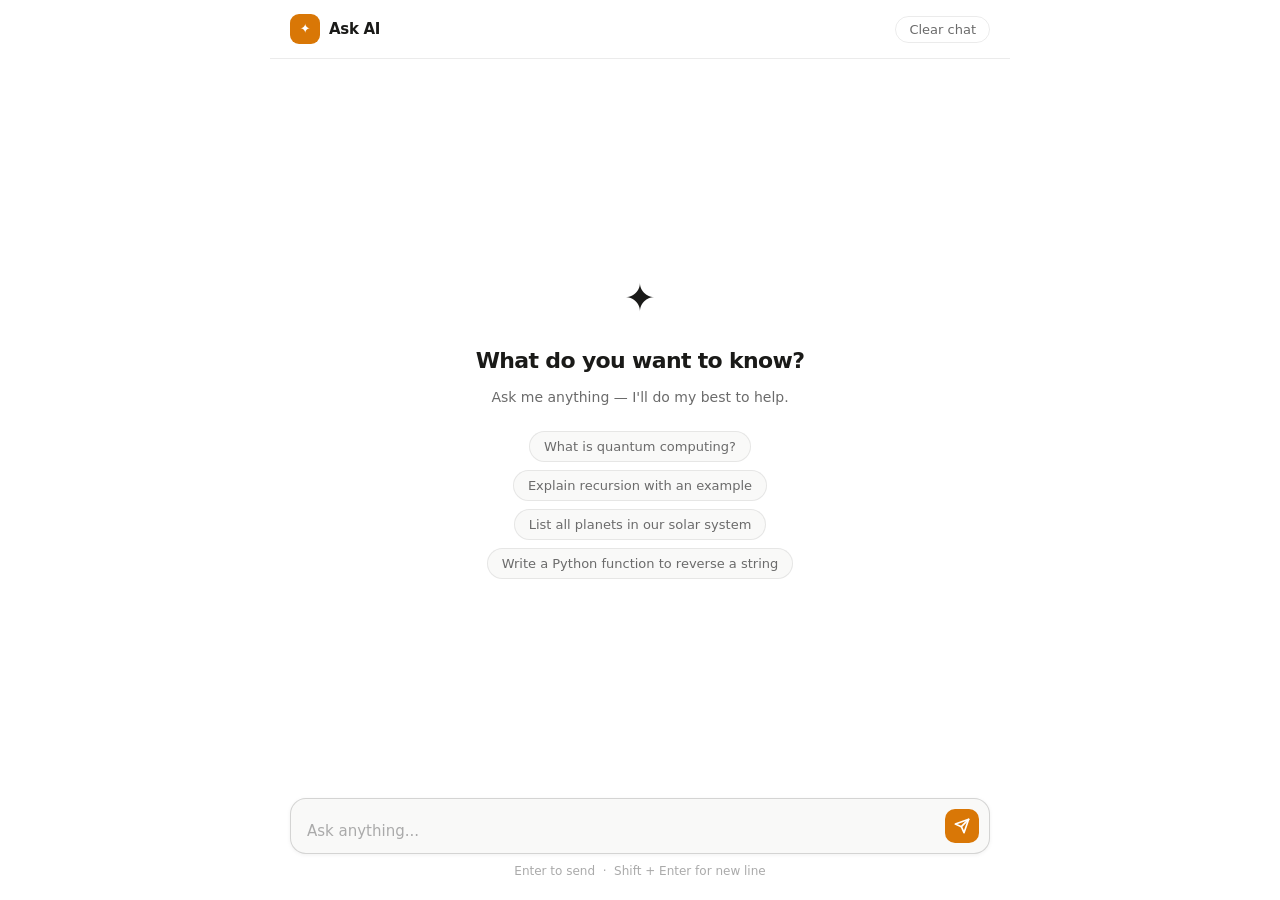
==== ChatBot/index.html @ 82182959 "ChatBot" ====
<!DOCTYPE html>
<html lang="en">
<head>
  <meta charset="UTF-8" />
  <meta name="viewport" content="width=device-width, initial-scale=1.0"/>
  <title>Ask AI</title>
  <link rel="stylesheet" href="style.css" />
</head>
<body>
  <div class="app-wrapper">

    <header class="header">
      <div class="logo">
        <div class="logo-icon">✦</div>
        Ask AI
      </div>
      <button class="clear-btn" onclick="clearChat()">Clear chat</button>
    </header>

    <main class="chat-area" id="chat-box">
      <div class="empty-state" id="empty-state">
        <div class="empty-icon">✦</div>
        <h2>What do you want to know?</h2>
        <p>Ask me anything — I'll do my best to help.</p>
        <div class="chips">
          <button class="chip" onclick="useChip(this)">What is quantum computing?</button>
          <button class="chip" onclick="useChip(this)">Explain recursion with an example</button>
          <button class="chip" onclick="useChip(this)">List all planets in our solar system</button>
          <button class="chip" onclick="useChip(this)">Write a Python function to reverse a string</button>
        </div>
      </div>
    </main>

    <footer class="input-area">
      <div class="input-box">
        <textarea id="user-input" placeholder="Ask anything..." rows="1"></textarea>
        <button id="send-btn" onclick="askAI()">
          <svg width="16" height="16" viewBox="0 0 24 24" fill="none" stroke="currentColor" stroke-width="2.5" stroke-linecap="round" stroke-linejoin="round">
            <line x1="22" y1="2" x2="11" y2="13"></line>
            <polygon points="22 2 15 22 11 13 2 9 22 2"></polygon>
          </svg>
        </button>
      </div>
      <p class="hint">Enter to send &nbsp;·&nbsp; Shift + Enter for new line</p>
    </footer>

  </div>
  <script src="config.js"></script>
  <script src="script.js"></script>
</body>
</html>
---- ChatBot/style.css ----
/* ── Reset ─────────────────────────────────── */
*, *::before, *::after { box-sizing: border-box; margin: 0; padding: 0; }

:root {
  --bg:           #ffffff;
  --surface:      #f9f9f8;
  --surface2:     #f2f0ec;
  --border:       rgba(0,0,0,0.08);
  --border-hover: rgba(0,0,0,0.15);
  --accent:       #d97706;
  --accent-light: #fef3c7;
  --text:         #1a1a18;
  --text-muted:   #6b6b6b;
  --text-faint:   #aaaaaa;
  --user-bg:      #f2f0ec;
  --user-text:    #1a1a18;
  --code-bg:      #f4f4f2;
  --shadow:       0 1px 4px rgba(0,0,0,0.06);
  --radius:       18px;
  --radius-sm:    10px;
}

@media (prefers-color-scheme: dark) {
  :root {
    --bg:           #1a1915;
    --surface:      #222220;
    --surface2:     #2a2a27;
    --border:       rgba(255,255,255,0.07);
    --border-hover: rgba(255,255,255,0.14);
    --accent:       #f59e0b;
    --accent-light: rgba(245,158,11,0.12);
    --text:         #f0ede8;
    --text-muted:   #888882;
    --text-faint:   #555550;
    --user-bg:      #2a2a27;
    --user-text:    #f0ede8;
    --code-bg:      #222220;
    --shadow:       0 1px 4px rgba(0,0,0,0.3);
  }
}

html, body { height: 100%; }

body {
  font-family: ui-sans-serif, system-ui, -apple-system, 'Segoe UI', sans-serif;
  background: var(--bg);
  color: var(--text);
  font-size: 15px;
  line-height: 1.65;
  -webkit-font-smoothing: antialiased;
}

/* ── Layout ──────────────────────────────────── */
.app-wrapper {
  display: flex;
  flex-direction: column;
  height: 100dvh;
  max-width: 740px;
  margin: 0 auto;
}

/* ── Header ──────────────────────────────────── */
.header {
  display: flex;
  align-items: center;
  justify-content: space-between;
  padding: 14px 20px;
  border-bottom: 1px solid var(--border);
  background: var(--bg);
  flex-shrink: 0;
}

.logo {
  display: flex;
  align-items: center;
  gap: 9px;
  font-size: 15px;
  font-weight: 600;
  color: var(--text);
  letter-spacing: -0.02em;
}

.logo-icon {
  width: 30px;
  height: 30px;
  border-radius: 9px;
  background: var(--accent);
  display: flex;
  align-items: center;
  justify-content: center;
  color: #fff;
  font-size: 13px;
}

.clear-btn {
  font-size: 13px;
  color: var(--text-muted);
  background: none;
  border: 1px solid var(--border);
  padding: 5px 13px;
  border-radius: 20px;
  cursor: pointer;
  transition: all 0.15s;
  font-family: inherit;
}

.clear-btn:hover {
  color: var(--text);
  border-color: var(--border-hover);
  background: var(--surface2);
}

/* ── Chat Area ───────────────────────────────── */
.chat-area {
  flex: 1;
  overflow-y: auto;
  padding: 28px 20px;
  display: flex;
  flex-direction: column;
  gap: 6px;
}

.chat-area::-webkit-scrollbar { width: 5px; }
.chat-area::-webkit-scrollbar-track { background: transparent; }
.chat-area::-webkit-scrollbar-thumb { background: var(--border-hover); border-radius: 10px; }

/* ── Empty State ─────────────────────────────── */
.empty-state {
  margin: auto;
  text-align: center;
  max-width: 480px;
  padding: 2rem 1rem;
}

.empty-icon { font-size: 38px; margin-bottom: 14px; }

.empty-state h2 {
  font-size: 22px;
  font-weight: 600;
  letter-spacing: -0.03em;
  color: var(--text);
  margin-bottom: 6px;
}

.empty-state p {
  font-size: 14px;
  color: var(--text-muted);
  margin-bottom: 22px;
}

.chips {
  display: flex;
  flex-wrap: wrap;
  gap: 8px;
  justify-content: center;
}

.chip {
  font-size: 13px;
  padding: 7px 14px;
  border-radius: 20px;
  background: var(--surface);
  border: 1px solid var(--border);
  color: var(--text-muted);
  cursor: pointer;
  transition: all 0.15s;
  font-family: inherit;
}

.chip:hover {
  color: var(--text);
  border-color: var(--border-hover);
  background: var(--surface2);
}

/* ── Messages ────────────────────────────────── */
.message {
  display: flex;
  flex-direction: column;
  animation: fadeUp 0.18s ease;
  padding: 2px 0;
}

@keyframes fadeUp {
  from { opacity: 0; transform: translateY(5px); }
  to   { opacity: 1; transform: translateY(0); }
}

.message.user {
  align-items: flex-end;
  margin-bottom: 8px;
}

.message.ai {
  align-items: flex-start;
  margin-bottom: 4px;
}

/* ── User bubble ─────────────────────────────── */
.message.user .msg-bubble {
  background: var(--user-bg);
  color: var(--user-text);
  border: 1px solid var(--border);
  border-radius: var(--radius);
  border-bottom-right-radius: 5px;
  padding: 10px 16px;
  max-width: 80%;
  font-size: 15px;
  line-height: 1.6;
  box-shadow: var(--shadow);
}

/* ── AI row (avatar + text) ──────────────────── */
.ai-row {
  display: flex;
  gap: 10px;
  align-items: flex-start;
  max-width: 100%;
}

.ai-avatar {
  width: 28px;
  height: 28px;
  border-radius: 50%;
  background: var(--accent);
  color: #fff;
  font-size: 12px;
  font-weight: 600;
  display: flex;
  align-items: center;
  justify-content: center;
  flex-shrink: 0;
  margin-top: 4px;
}

.message.ai .msg-bubble {
  background: transparent;
  color: var(--text);
  font-size: 15px;
  line-height: 1.7;
  padding: 4px 0;
  flex: 1;
}

/* ── Markdown ────────────────────────────────── */
.msg-bubble p { margin-bottom: 10px; }
.msg-bubble p:last-child { margin-bottom: 0; }

.msg-bubble ul,
.msg-bubble ol { padding-left: 1.4rem; margin: 6px 0 10px; }
.msg-bubble li { margin-bottom: 4px; }

.msg-bubble strong { font-weight: 600; }
.msg-bubble em     { font-style: italic; }

.msg-bubble h1 { font-size: 18px; font-weight: 600; margin: 14px 0 6px; letter-spacing: -0.02em; }
.msg-bubble h2 { font-size: 16px; font-weight: 600; margin: 12px 0 5px; }
.msg-bubble h3 { font-size: 15px; font-weight: 600; margin: 10px 0 4px; }

.msg-bubble code {
  font-family: 'Menlo', 'Fira Code', 'Consolas', monospace;
  background: var(--code-bg);
  border: 1px solid var(--border);
  padding: 1px 6px;
  border-radius: 5px;
  font-size: 13px;
}

.msg-bubble pre {
  background: var(--code-bg);
  border: 1px solid var(--border);
  border-radius: var(--radius-sm);
  padding: 14px 16px;
  overflow-x: auto;
  margin: 10px 0;
}

.msg-bubble pre code {
  background: none;
  border: none;
  padding: 0;
  font-size: 13px;
  line-height: 1.7;
}

.msg-bubble blockquote {
  border-left: 3px solid var(--border-hover);
  padding-left: 14px;
  color: var(--text-muted);
  margin: 8px 0;
}

/* ── Typing ──────────────────────────────────── */
.typing-row {
  display: flex;
  gap: 10px;
  align-items: center;
  padding: 4px 0;
}

.typing-bubble {
  display: flex;
  align-items: center;
  gap: 5px;
  padding: 10px 0;
}

.dot {
  width: 6px;
  height: 6px;
  border-radius: 50%;
  background: var(--text-faint);
  animation: bounce 1.2s infinite;
}
.dot:nth-child(2) { animation-delay: 0.2s; }
.dot:nth-child(3) { animation-delay: 0.4s; }

@keyframes bounce {
  0%, 60%, 100% { transform: translateY(0); }
  30%           { transform: translateY(-5px); }
}

/* ── Input Area ──────────────────────────────── */
.input-area {
  padding: 12px 20px 18px;
  background: var(--bg);
  flex-shrink: 0;
}

.input-box {
  display: flex;
  align-items: flex-end;
  gap: 8px;
  background: var(--surface);
  border: 1px solid var(--border-hover);
  border-radius: 16px;
  padding: 10px 10px 10px 16px;
  transition: border-color 0.2s, box-shadow 0.2s;
  box-shadow: var(--shadow);
}

.input-box:focus-within {
  border-color: var(--accent);
  box-shadow: 0 0 0 3px var(--accent-light);
}

#user-input {
  flex: 1;
  background: none;
  border: none;
  outline: none;
  color: var(--text);
  font-size: 15px;
  font-family: inherit;
  line-height: 1.6;
  resize: none;
  min-height: 24px;
  max-height: 140px;
  overflow-y: auto;
}

#user-input::placeholder { color: var(--text-faint); }

#send-btn {
  width: 34px;
  height: 34px;
  border-radius: 10px;
  background: var(--accent);
  color: #fff;
  border: none;
  cursor: pointer;
  display: flex;
  align-items: center;
  justify-content: center;
  flex-shrink: 0;
  transition: all 0.15s;
}

#send-btn:hover  { background: #c05e04; }
#send-btn:active { transform: scale(0.94); }

#send-btn:disabled {
  background: var(--surface2);
  color: var(--text-faint);
  cursor: not-allowed;
  transform: none;
}

.hint {
  font-size: 12px;
  color: var(--text-faint);
  text-align: center;
  margin-top: 8px;
}

/* ── Responsive ──────────────────────────────── */
@media (max-width: 600px) {
  .chat-area  { padding: 16px 14px; }
  .input-area { padding: 10px 14px 14px; }
  .header     { padding: 12px 14px; }
}
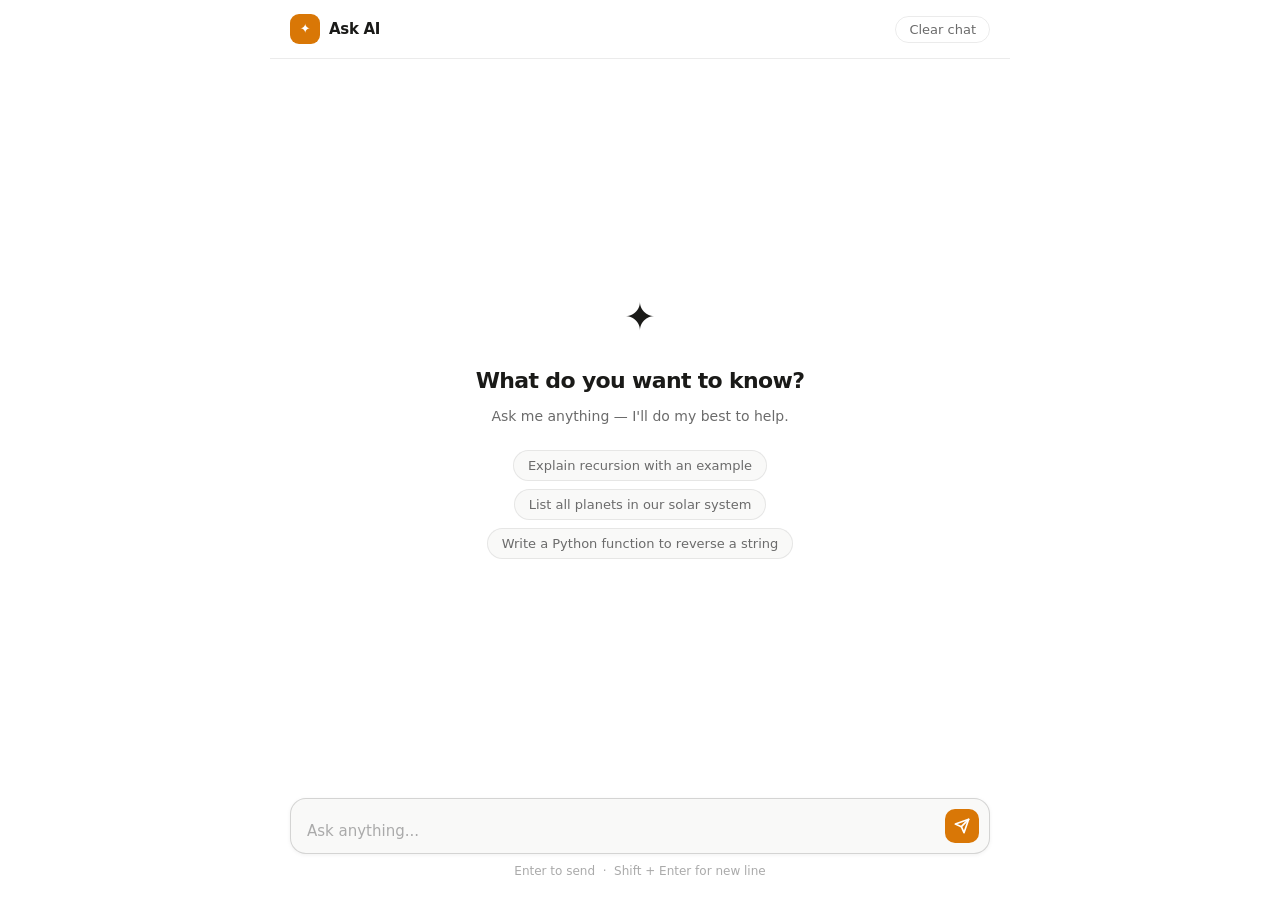
==== commit 65bad5b6: "html file added" ====
--- a/ChatBot/index.html
+++ b/ChatBot/index.html
@@ -23,7 +23,6 @@
         <h2>What do you want to know?</h2>
         <p>Ask me anything — I'll do my best to help.</p>
         <div class="chips">
-          <button class="chip" onclick="useChip(this)">What is quantum computing?</button>
           <button class="chip" onclick="useChip(this)">Explain recursion with an example</button>
           <button class="chip" onclick="useChip(this)">List all planets in our solar system</button>
           <button class="chip" onclick="useChip(this)">Write a Python function to reverse a string</button>
